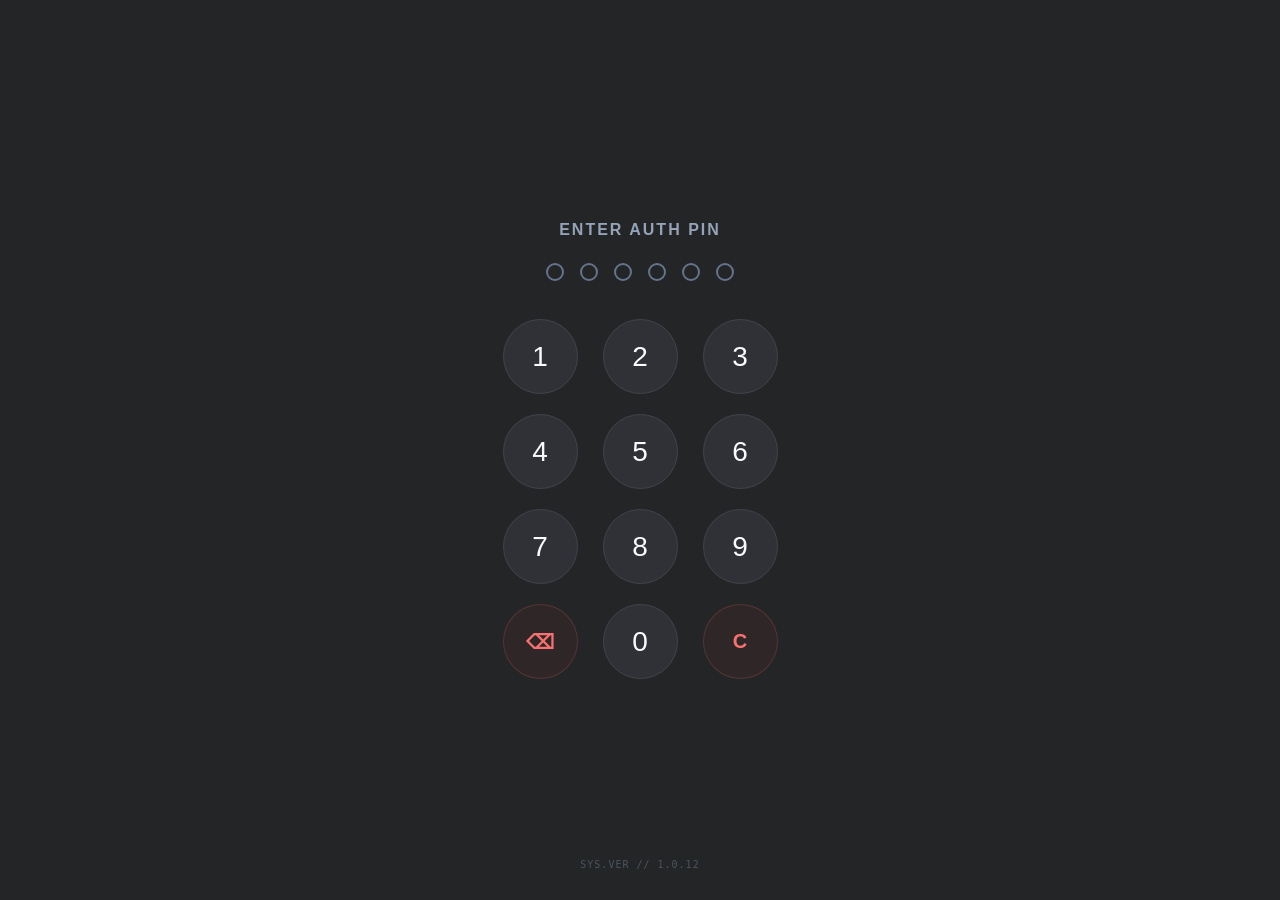
==== admin/index.html @ f443fede "Add files via upload" ====
<!DOCTYPE html>
<html>
<head>
    <meta charset="utf-8">
    <meta name="viewport" content="width=device-width, initial-scale=1.0, maximum-scale=1.0, user-scalable=no">
    <meta name="apple-mobile-web-app-capable" content="yes">
    <meta name="apple-mobile-web-app-status-bar-style" content="black-translucent">
    <title>MASTER CONTROL</title>
    
    <script src="config.js"></script>

    <style>
        body {
            font-family: -apple-system, BlinkMacSystemFont, "Segoe UI", Roboto, Arial, sans-serif;
            background-color: #242526; 
            color: #e2e8f0;
            padding: 0; margin: 0;
            touch-action: manipulation; 
        }

        /* --- ЭКРАН ПИН-КОДА --- */
        #pin-screen {
            position: fixed; top: 0; left: 0; width: 100%; height: 100%;
            background-color: #242526; 
            display: flex; flex-direction: column; align-items: center; justify-content: center;
            z-index: 2000;
            touch-action: manipulation; 
        }
        .pin-title { color: #94a3b8; font-size: 16px; font-weight: 600; margin-bottom: 24px; letter-spacing: 2px; }
        .pin-dots { display: flex; gap: 16px; margin-bottom: 40px; height: 16px; }
        .pin-dot { width: 14px; height: 14px; border-radius: 50%; border: 2px solid #64748b; background: transparent; transition: 0.2s; }
        .pin-dot.filled { background: #cbd5e1; border-color: #cbd5e1; }
        .pin-dot.error { border-color: #ef4444; background: #ef4444; }
        
        .numpad { display: grid; grid-template-columns: repeat(3, 1fr); gap: 20px; width: 280px; }
        .num-btn {
            background: #2f3136; border: 1px solid #40444b; border-radius: 50%;
            width: 75px; height: 75px; color: #f8fafc; font-size: 28px; font-weight: 300;
            display: flex; align-items: center; justify-content: center;
            margin: 0 auto; cursor: pointer; transition: 0.1s;
            touch-action: manipulation; 
        }
        .num-btn:active { background: #40444b; transform: scale(0.95); }
        .num-btn.action-btn { 
            font-size: 20px; font-weight: 600; 
            color: #f87171; border-color: rgba(248, 113, 113, 0.2); 
            background: rgba(239, 68, 68, 0.05); 
        }
        .num-btn:active { background: rgba(239, 68, 68, 0.15); }
        .pin-version { position: absolute; bottom: 30px; opacity: 0.6; }

        /* --- ОСНОВНОЙ ИНТЕРФЕЙС --- */
        #main-app { display: none; padding: 4px; padding-bottom: 20px; }
        .header-panel { border-bottom: 2px solid #40444b; padding-bottom: 8px; margin-bottom: 12px; margin-top: 4px; position: relative; }
        h2 { font-size: 20px; text-transform: uppercase; margin: 0; font-weight: 800; color: #cbd5e1; letter-spacing: 0.5px; text-align: center; }
        .version-label { text-align: center; font-size: 10px; color: #64748b; font-family: monospace; margin-top: 4px; letter-spacing: 1px; }
        
        /* Кнопки управления в шапке */
        .nav-controls { position: absolute; right: 8px; top: 4px; display: flex; gap: 14px; }
        .nav-btn { background: transparent; border: none; font-size: 18px; cursor: pointer; padding: 4px; touch-action: manipulation; }
        .nav-btn:active { transform: scale(0.9); opacity: 0.7; }

        table { width: 100%; border-collapse: collapse; background: #2f3136; border-radius: 4px; overflow: hidden; table-layout: fixed; }
        th, td { border-bottom: 1px solid #40444b; padding: 10px 6px; vertical-align: middle; }
        th { background-color: #242526; color: #94a3b8; font-weight: 600; font-size: 12px; text-transform: uppercase; padding: 12px 6px; text-align: center; border-bottom: 2px solid #40444b; }
        
        .client-col { text-align: left; padding-left: 8px; line-height: 1.3; }
        .client-name { 
            font-size: 16px; font-weight: 700; color: #f8fafc; display: inline-block; word-wrap: break-word; 
            cursor: pointer; border-bottom: 1px dashed #64748b; padding-bottom: 2px;
        }
        .client-key { font-size: 11px; color: #94a3b8; font-family: monospace; display: block; margin-top: 2px; }
        .control-cell { display: flex; flex-direction: column; gap: 6px; align-items: stretch; padding: 0 4px; }
        
        .days-badge { font-size: 13px; font-weight: 800; padding: 4px 0; border-radius: 4px; text-align: center; text-transform: uppercase; }
        .safe-badge { background-color: rgba(34, 197, 94, 0.15); color: #4ade80; border: 1px solid rgba(74, 222, 128, 0.3); } 
        .danger-badge { background-color: rgba(239, 68, 68, 0.15); color: #f87171; border: 1px solid rgba(248, 113, 113, 0.3); } 
        
        .locked-row { background-color: #202225; opacity: 0.8; }
        /* ИСПРАВЛЕНО: убрано pointer-events: none, теперь параметры заблокированных открываются свободно */
        .locked-row .client-name { text-decoration: line-through; color: #64748b; border-bottom: 1px dashed #40444b; }

        .btn { width: 100%; padding: 12px 2px; font-size: 11px; font-weight: 700; border: none; border-radius: 4px; cursor: pointer; color: #fff; text-transform: uppercase; touch-action: manipulation; }
        .btn:active { opacity: 0.8; }
        .btn-red { background-color: #b91c1c; }
        .btn-green { background-color: #15803d; }
        .btn-dark { background-color: #40444b; color: #cbd5e1; }
        .btn:disabled { background-color: #40444b; color: #94a3b8; cursor: not-allowed; }
        .loader { padding: 30px; text-align: center; font-weight: bold; color: #94a3b8; }

        /* --- МОДАЛЬНОЕ ОКНО --- */
        #edit-modal {
            display: none; position: fixed; top: 0; left: 0; width: 100%; height: 100%;
            background-color: rgba(18, 18, 18, 0.85); z-index: 1500;
            align-items: flex-start; justify-content: center; backdrop-filter: blur(4px);
            padding-top: 15px; overflow-y: auto; 
        }
        .modal-content {
            background-color: #242526; border: 1px solid #40444b; border-radius: 8px;
            width: 90%; max-width: 360px; padding: 20px; box-shadow: 0 10px 25px rgba(0,0,0,0.5);
            margin-bottom: 260px; 
        }
        .modal-header { font-size: 16px; font-weight: 800; color: #cbd5e1; text-transform: uppercase; margin-bottom: 16px; letter-spacing: 1px; text-align: center; border-bottom: 1px solid #40444b; padding-bottom: 8px; }
        
        .form-group { margin-bottom: 14px; }
        .form-label { display: block; font-size: 11px; color: #94a3b8; text-transform: uppercase; margin-bottom: 6px; font-weight: 600; }
        .form-control {
            width: 100%; box-sizing: border-box; background-color: #1e1e1e; border: 1px solid #40444b;
            color: #f8fafc; padding: 12px; border-radius: 4px; font-family: monospace; font-size: 14px;
        }
        .form-control:focus { outline: none; border-color: #64748b; }
        input[type="date"]::-webkit-calendar-picker-indicator { filter: invert(1); opacity: 0.6; cursor: pointer; }
        
        .modal-actions { display: flex; gap: 10px; margin-top: 20px; }
        .modal-actions .btn { flex: 1; padding: 14px 0; }
    </style>
</head>
<body>

    <div id="pin-screen">
        <div class="pin-title" id="pin-msg">ENTER AUTH PIN</div>
        <div class="pin-dots" id="dots-container">
            <div class="pin-dot"></div><div class="pin-dot"></div><div class="pin-dot"></div>
            <div class="pin-dot"></div><div class="pin-dot"></div><div class="pin-dot"></div>
        </div>
        <div class="numpad" id="numpad">
            <button class="num-btn" onclick="addDigit(1)">1</button>
            <button class="num-btn" onclick="addDigit(2)">2</button>
            <button class="num-btn" onclick="addDigit(3)">3</button>
            <button class="num-btn" onclick="addDigit(4)">4</button>
            <button class="num-btn" onclick="addDigit(5)">5</button>
            <button class="num-btn" onclick="addDigit(6)">6</button>
            <button class="num-btn" onclick="addDigit(7)">7</button>
            <button class="num-btn" onclick="addDigit(8)">8</button>
            <button class="num-btn" onclick="addDigit(9)">9</button>
            <button class="num-btn action-btn" onclick="removeDigit()">⌫</button>
            <button class="num-btn" onclick="addDigit(0)">0</button>
            <button class="num-btn action-btn" onclick="clearPin()">C</button>
        </div>
        <div class="version-label pin-version" id="pin-version-display"></div>
    </div>

    <div id="main-app">
        <div class="header-panel">
            <h2>MASTER CONTROL</h2>
            <div class="version-label" id="version-display"></div>
            <div class="nav-controls">
                <button class="nav-btn" onclick="refreshData()" title="Обновить базу">🔄</button>
                <button class="nav-btn" onclick="lockApp()" title="Заблокировать">🔒</button>
            </div>
        </div>
        <table>
            <thead>
                <tr>
                    <th style="width: 60%;">Арендатор</th>
                    <th style="width: 40%;">Статус / Контроль</th>
                </tr>
            </thead>
            <tbody id="table-body">
                <tr><td colspan="2" class="loader">Синхронизация...</td></tr>
            </tbody>
        </table>
    </div>

    <div id="edit-modal">
        <div class="modal-content">
            <div class="modal-header">ПАРАМЕТРЫ КЛИЕНТА</div>
            
            <input type="hidden" id="edit-api-key">
            
            <div class="form-group">
                <label class="form-label">ИМЯ АРЕНДАТОРА</label>
                <input type="text" id="edit-name" class="form-control" autocomplete="off">
            </div>
            
            <div class="form-group" style="display: flex; gap: 8px; align-items: flex-end;">
                <div style="flex: 1;">
                    <label class="form-label">КОНТАКТ (ТЕЛЕФОН)</label>
                    <input type="tel" id="edit-contact" class="form-control" autocomplete="off" placeholder="+77001234567">
                </div>
                <a id="call-btn" href="#" class="btn btn-dark" style="display: flex; align-items: center; justify-content: center; height: 45px; width: 50px; text-decoration: none; font-size: 18px; border-radius: 4px; box-sizing: border-box;">📞</a>
            </div>

            <div class="form-group">
                <label class="form-label">ЗАМЕТКИ (ДЛЯ СЕБЯ)</label>
                <textarea id="edit-notes" class="form-control" rows="2" style="resize: none; font-family: inherit; font-size: 14px;"></textarea>
            </div>
            
            <div class="form-group">
                <label class="form-label">ДОСТУП ОТКРЫТ ДО</label>
                <input type="date" id="edit-date" class="form-control">
            </div>
            
            <div class="form-group">
                <label class="form-label">ПОРОГ ПРЕДУПРЕЖДЕНИЯ (ДНЕЙ)</label>
                <input type="number" id="edit-warning" class="form-control" min="1" max="30" inputmode="numeric" pattern="[0-9]*" onfocus="this.select()">
            </div>

            <div class="modal-actions">
                <button class="btn btn-dark" onclick="closeEditModal()">ОТМЕНА</button>
                <button class="btn btn-green" id="save-modal-btn" onclick="saveTenantData()">СОХРАНИТЬ</button>
            </div>
        </div>
    </div>

    <script>
        const API_URL = (typeof CONFIG !== 'undefined') ? CONFIG.API_URL : "";
        const currentVersion = 'SYS.VER // ' + ((typeof CONFIG !== 'undefined') ? CONFIG.VERSION : '1.0.6'); // Подняли версию
        
        document.getElementById('version-display').innerText = currentVersion;
        if(document.getElementById('pin-version-display')) document.getElementById('pin-version-display').innerText = currentVersion;

        let currentPin = "";
        let isAuthenticating = false;
        
        window.cachedTenants = [];

        document.getElementById('edit-contact').addEventListener('input', function() {
            const callBtn = document.getElementById('call-btn');
            const cleanPhone = String(this.value).replace(/[^\d+]/g, '');
            if (cleanPhone) {
                callBtn.href = `tel:${cleanPhone}`;
                callBtn.style.opacity = "1";
            } else {
                callBtn.href = "#";
                callBtn.style.opacity = "0.5";
            }
        });

        function updateDots(isError = false) {
            const dots = document.querySelectorAll('.pin-dot');
            dots.forEach((dot, index) => {
                dot.className = 'pin-dot';
                if (isError) dot.classList.add('error');
                else if (index < currentPin.length) dot.classList.add('filled');
            });
        }

        function toggleNumpad(state) {
            const buttons = document.querySelectorAll('.num-btn');
            buttons.forEach(btn => btn.disabled = !state);
        }

        function addDigit(num) {
            if (isAuthenticating || currentPin.length >= 6) return;
            currentPin += num;
            updateDots();
            if (currentPin.length === 6) verifyAndLoad();
        }

        function removeDigit() {
            if (isAuthenticating || currentPin.length === 0) return;
            currentPin = currentPin.slice(0, -1);
            updateDots();
        }

        function clearPin() {
            if (isAuthenticating) return;
            currentPin = "";
            document.getElementById('pin-msg').innerText = "ENTER AUTH PIN";
            document.getElementById('pin-msg').style.color = "#94a3b8";
            updateDots();
        }

        function lockApp() {
            isAuthenticating = false; 
            currentPin = "";
            window.cachedTenants = [];
            updateDots();
            document.getElementById('main-app').style.display = 'none';
            document.getElementById('pin-screen').style.display = 'flex';
            toggleNumpad(true);
            clearPin();
        }

        async function refreshData() {
            const tbody = document.getElementById('table-body');
            tbody.innerHTML = `<tr><td colspan="2" class="loader">ОБНОВЛЕНИЕ БАЗЫ...</td></tr>`;
            try {
                // ИСПРАВЛЕНИЕ КЭША: Добавляем &_=${Date.now()}, чтобы телефон всегда брал свежие данные
                const response = await fetch(`${API_URL}?action=get_tenants&pin=${currentPin}&_=${Date.now()}`, { redirect: 'follow' });
                const data = await response.json();
                if (data.error !== "ACCESS_DENIED") {
                    renderTable(data);
                } else {
                    lockApp();
                }
            } catch (e) {
                tbody.innerHTML = `<tr><td colspan="2" class="loader" style="color:#ef4444;">ОШИБКА СИНХРОНИЗАЦИИ</td></tr>`;
            }
        }

        async function verifyAndLoad() {
            isAuthenticating = true;
            toggleNumpad(false);
            document.getElementById('pin-msg').innerText = "VERIFYING...";
            
            try {
                // ИСПРАВЛЕНИЕ КЭША: Добавляем &_=${Date.now()}
                const response = await fetch(`${API_URL}?action=get_tenants&pin=${currentPin}&_=${Date.now()}`, { redirect: 'follow' });
                const data = await response.json();
                
                if (data.error === "ACCESS_DENIED") {
                    document.getElementById('pin-msg').innerText = "ACCESS DENIED";
                    document.getElementById('pin-msg').style.color = "#ef4444";
                    updateDots(true);
                    setTimeout(() => {
                        currentPin = ""; isAuthenticating = false; toggleNumpad(true);
                        document.getElementById('pin-msg').innerText = "ENTER AUTH PIN";
                        document.getElementById('pin-msg').style.color = "#94a3b8";
                        updateDots();
                    }, 3000);
                } else {
                    isAuthenticating = false; 
                    toggleNumpad(true);       
                    document.getElementById('pin-screen').style.display = 'none';
                    document.getElementById('main-app').style.display = 'block';
                    renderTable(data);
                }
            } catch (error) {
                document.getElementById('pin-msg').innerText = "CONNECTION ERROR";
                setTimeout(() => { clearPin(); isAuthenticating = false; toggleNumpad(true); }, 1500);
            }
        }

        function renderTable(data) {
            window.cachedTenants = data; 
            const tbody = document.getElementById('table-body');
            let html = '';
            let validCount = 0;

            if (data && data.length > 0) {
                data.forEach(t => {
                    if (!t.api_key || String(t.api_key).trim() === "") return;
                    validCount++;
                    
                    let isBlocked = (t.status !== 'active');
                    let warningThreshold = parseInt(t.warning_days) || 3;
                    let daysLeft = '—';
                    let badgeClass = 'safe-badge';
                    let rawDate = String(t.date_end || "").trim();
                    
                    if (rawDate) {
                        let eDate = null;
                        
                        // ИСПРАВЛЕНИЕ: Правильный парсинг даты для бейджика "дней осталось", исключающий сдвиг UTC
                        if (rawDate.includes('-')) {
                            let parts = rawDate.split('-');
                            if (parts.length === 3) eDate = new Date(parts[0], parts[1] - 1, parts[2]);
                        } else if (rawDate.includes('.')) {
                            let parts = rawDate.split('.');
                            if (parts.length === 3) eDate = new Date(parts[2], parts[1] - 1, parts[0]);
                        } else {
                            eDate = new Date(rawDate);
                        }

                        if (eDate && !isNaN(eDate.getTime())) {
                            let today = new Date(); today.setHours(0, 0, 0, 0); eDate.setHours(0, 0, 0, 0);
                            let diff = Math.round((eDate - today) / (1000 * 60 * 60 * 24));
                            daysLeft = diff + ' дн.';
                            if (diff <= warningThreshold) badgeClass = 'danger-badge';
                        }
                    }
                    
                    let rowClass = isBlocked ? 'locked-row' : '';
                    let badgeText = 'Остаток: ' + daysLeft; 
                    let btnClass = isBlocked ? 'btn-green' : 'btn-red';
                    let btnLabel = isBlocked ? 'РАЗБЛОКИРОВАТЬ' : 'ЗАБЛОКИРОВАТЬ';
                    
                    html += `
                        <tr id="row-${t.api_key}" class="${rowClass}">
                            <td class="client-col">
                                <span class="client-name" onclick="openEditModal('${t.api_key}')">${t.client_name}</span>
                                <span class="client-key">${t.api_key}</span>
                            </td>
                            <td>
                                <div class="control-cell">
                                    <div id="badge-${t.api_key}" class="days-badge ${badgeClass}">${badgeText}</div>
                                    <button id="btn-${t.api_key}" class="btn ${btnClass}" onclick="toggleBlock('${t.api_key}', '${t.status}')">
                                        ${btnLabel}
                                    </button>
                                </div>
                            </td>
                        </tr>
                    `;
                });
            }

            if (validCount === 0) html = `<tr><td colspan="2" class="loader">БАЗА ПУСТА</td></tr>`;
            tbody.innerHTML = html;
        }

        async function toggleBlock(apiKey, currentStatus) {
            const button = document.getElementById(`btn-${apiKey}`);
            const row = document.getElementById(`row-${apiKey}`);
            const actionText = (currentStatus === 'active') ? 'заблокировать' : 'разблокировать';
            if (!confirm(`Вы уверены, что хотите ${actionText} ${apiKey}?`)) return;
            
            button.disabled = true; button.innerText = 'ОЖИДАЙТЕ...';
            try {
                const response = await fetch(`${API_URL}?action=toggle_status&api_key=${apiKey}&current_status=${currentStatus}&pin=${currentPin}`, { redirect: 'follow' });
                const res = await response.json();
                if (res.error) throw new Error(res.message || res.error);
                
                const newStatus = res.newStatus;
                if (newStatus === 'active') {
                    row.classList.remove('locked-row'); button.className = 'btn btn-red'; button.innerText = 'ЗАБЛОКИРОВАТЬ';
                } else {
                    row.classList.add('locked-row'); button.className = 'btn btn-green'; button.innerText = 'РАЗБЛОКИРОВАТЬ';
                }
                button.setAttribute('onclick', `toggleBlock('${apiKey}', '${newStatus}')`);
                
                const t = window.cachedTenants.find(item => item.api_key === apiKey);
                if(t) t.status = newStatus;

            } catch (err) {
                alert('Ошибка: ' + err.message);
                button.innerText = (currentStatus === 'active') ? 'ЗАБЛОКИРОВАТЬ' : 'РАЗБЛОКИРОВАТЬ';
            } finally { 
                button.disabled = false; 
            }
        }

        function openEditModal(apiKey) {
            const t = window.cachedTenants.find(item => item.api_key === apiKey);
            if (!t) return;

            document.getElementById('edit-api-key').value = t.api_key;
            document.getElementById('edit-name').value = t.client_name || "";
            document.getElementById('edit-warning').value = t.warning_days || 3;
            document.getElementById('edit-contact').value = t.contact || "";
            
            document.getElementById('edit-notes').value = t.notes || "";
            
            const callBtn = document.getElementById('call-btn');
            const cleanPhone = String(t.contact || "").replace(/[^\d+]/g, '');
            if (cleanPhone) {
                callBtn.href = `tel:${cleanPhone}`;
                callBtn.style.opacity = "1";
            } else {
                callBtn.href = "#";
                callBtn.style.opacity = "0.5";
            }
            
            // --- КРИТИЧЕСКОЕ ИСПРАВЛЕНИЕ: ПЕРЕВОД ТОЧЕК В ДЕФИСЫ ---
            let rawDate = String(t.date_end || "").trim();
            
            if (rawDate.includes('.')) {
                let parts = rawDate.split('.');
                if (parts.length === 3) {
                    // Превращаем 26.07.2026 в 2026-07-26 для календаря
                    rawDate = `${parts[2]}-${parts[1].padStart(2, '0')}-${parts[0].padStart(2, '0')}`;
                }
            } else if (rawDate.includes(' ')) {
                rawDate = rawDate.split(' ')[0];
            }
            
            // Теперь календарь 100% получит понятный ему формат
            document.getElementById('edit-date').value = rawDate;
            // --------------------------------------------------------
            
            document.getElementById('edit-modal').style.display = 'flex';
        }

        function closeEditModal() {
            document.getElementById('edit-modal').style.display = 'none';
            document.getElementById('save-modal-btn').innerText = 'СОХРАНИТЬ';
            document.getElementById('save-modal-btn').disabled = false;
        }

        async function saveTenantData() {
            const btn = document.getElementById('save-modal-btn');
            const apiKey = document.getElementById('edit-api-key').value;
            const newName = document.getElementById('edit-name').value;
            const newDate = document.getElementById('edit-date').value; // Это строка "YYYY-MM-DD" прямо из календаря
            const newWarning = document.getElementById('edit-warning').value;
            const newContact = document.getElementById('edit-contact').value;
            const newNotes = document.getElementById('edit-notes').value;

            if (!newName) {
                alert("Имя арендатора обязательно для заполнения"); return;
            }

            btn.disabled = true; btn.innerText = 'СОХРАНЕНИЕ...';

            try {
                // КРИТИЧЕСКОЕ ИСПРАВЛЕНИЕ: Мы БОЛЬШЕ НЕ конвертируем дату в точки. 
                // Отправляем newDate (YYYY-MM-DD) напрямую на бэкенд, как он того и ждет!
                const query = `?action=update_tenant&pin=${currentPin}&api_key=${encodeURIComponent(apiKey)}&client_name=${encodeURIComponent(newName)}&date_end=${encodeURIComponent(newDate)}&warning_days=${encodeURIComponent(newWarning)}&contact=${encodeURIComponent(newContact)}&notes=${encodeURIComponent(newNotes)}`;
                
                const response = await fetch(`${API_URL}${query}`, { redirect: 'follow' });
                const res = await response.json();
                if (res.error) throw new Error(res.error || res.message);
                
                // Модалка закрывается и список обновляется ТОЛЬКО после успешного ответа сервера
                closeEditModal();
                refreshData(); 
            } catch (error) {
                alert('Ошибка при сохранении: ' + error.message);
                btn.disabled = false; btn.innerText = 'СОХРАНИТЬ';
            }
        }
    </script>
</body>
</html>
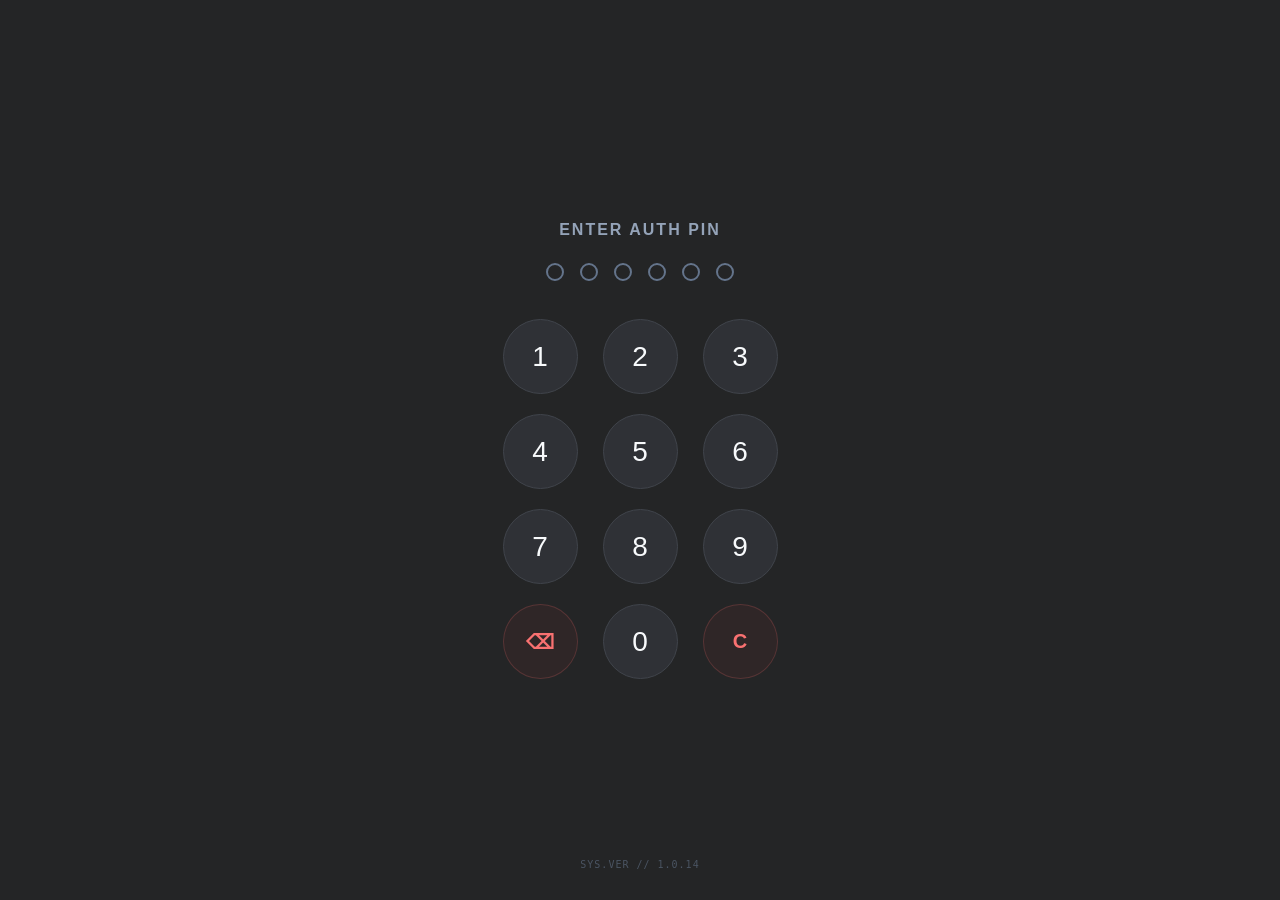
==== commit fcf76b2d: "Add files via upload" ====
--- a/admin/index.html
+++ b/admin/index.html
@@ -425,11 +425,14 @@
             const t = window.cachedTenants.find(item => item.api_key === apiKey);
             if (!t) return;
 
+            // --- ДОБАВЬТЕ ЭТУ СТРОКУ ДЛЯ ДИАГНОСТИКИ ---
+            alert("ДАТА ОТ СЕРВЕРА: [" + t.date_end + "]");
+            // -------------------------------------------
+
             document.getElementById('edit-api-key').value = t.api_key;
             document.getElementById('edit-name').value = t.client_name || "";
             document.getElementById('edit-warning').value = t.warning_days || 3;
             document.getElementById('edit-contact').value = t.contact || "";
-            
             document.getElementById('edit-notes').value = t.notes || "";
             
             const callBtn = document.getElementById('call-btn');
@@ -442,20 +445,22 @@
                 callBtn.style.opacity = "0.5";
             }
             
-            // --- КРИТИЧЕСКОЕ ИСПРАВЛЕНИЕ: ПЕРЕВОД ТОЧЕК В ДЕФИСЫ ---
+            // --- ПРЕВРАЩАЕМ ТОЧКИ В ДЕФИСЫ ТОЛЬКО ДЛЯ КАЛЕНДАРЯ ---
             let rawDate = String(t.date_end || "").trim();
             
+            // Отсекаем время, если оно случайно прилипло
+            if (rawDate.includes(' ')) {
+                rawDate = rawDate.split(' ')[0];
+            }
+            
+            // Если дата пришла с точками (например, 26.07.2026), делаем из неё 2026-07-26
             if (rawDate.includes('.')) {
                 let parts = rawDate.split('.');
                 if (parts.length === 3) {
-                    // Превращаем 26.07.2026 в 2026-07-26 для календаря
-                    rawDate = `${parts[2]}-${parts[1].padStart(2, '0')}-${parts[0].padStart(2, '0')}`;
+                    rawDate = `${parts[2]}-${parts[1]}-${parts[0]}`;
                 }
-            } else if (rawDate.includes(' ')) {
-                rawDate = rawDate.split(' ')[0];
-            }
-            
-            // Теперь календарь 100% получит понятный ему формат
+            }
+            
             document.getElementById('edit-date').value = rawDate;
             // --------------------------------------------------------
             
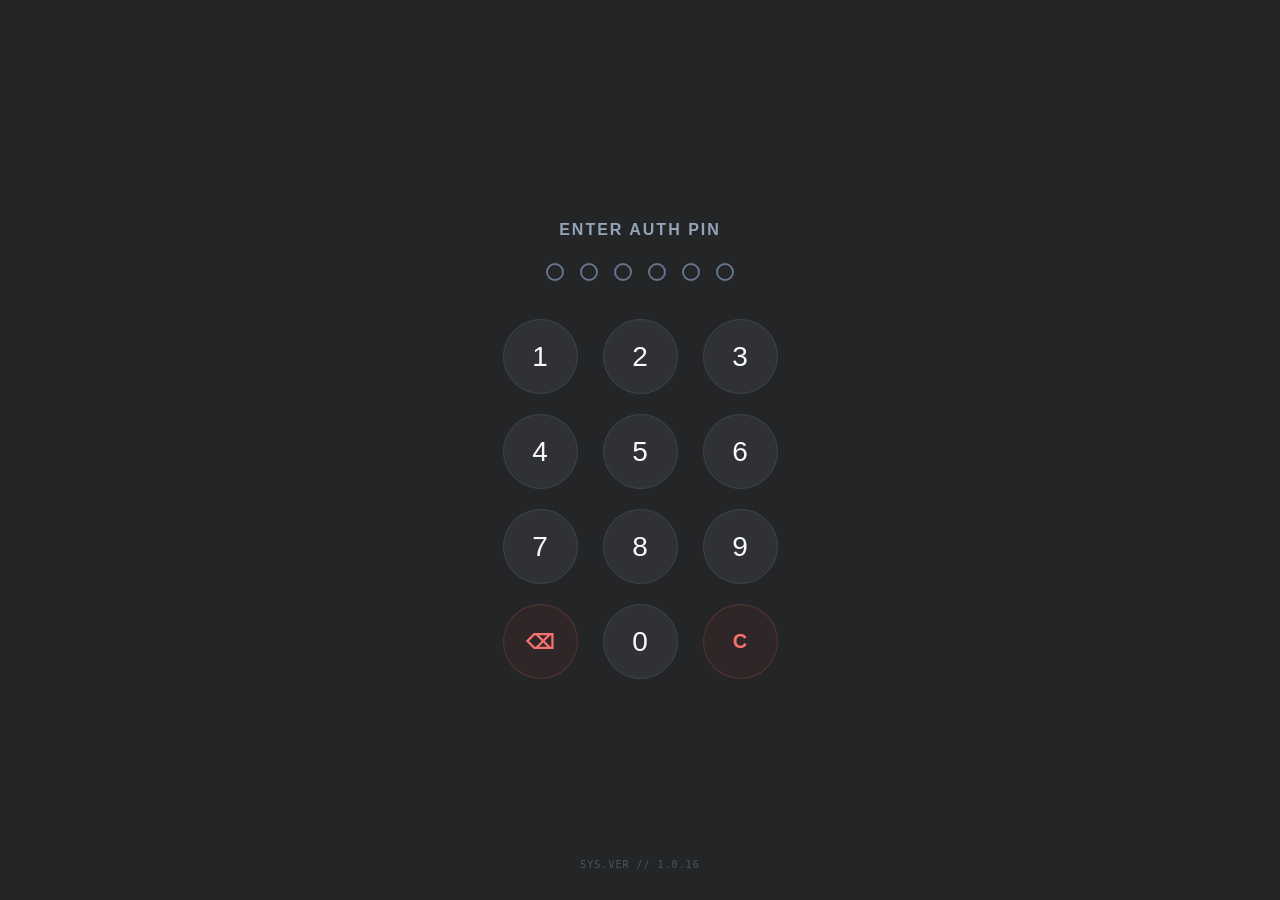
==== commit 3274e1d7: "Add files via upload" ====
--- a/admin/index.html
+++ b/admin/index.html
@@ -77,7 +77,6 @@
         .danger-badge { background-color: rgba(239, 68, 68, 0.15); color: #f87171; border: 1px solid rgba(248, 113, 113, 0.3); } 
         
         .locked-row { background-color: #202225; opacity: 0.8; }
-        /* ИСПРАВЛЕНО: убрано pointer-events: none, теперь параметры заблокированных открываются свободно */
         .locked-row .client-name { text-decoration: line-through; color: #64748b; border-bottom: 1px dashed #40444b; }
 
         .btn { width: 100%; padding: 12px 2px; font-size: 11px; font-weight: 700; border: none; border-radius: 4px; cursor: pointer; color: #fff; text-transform: uppercase; touch-action: manipulation; }
@@ -88,8 +87,8 @@
         .btn:disabled { background-color: #40444b; color: #94a3b8; cursor: not-allowed; }
         .loader { padding: 30px; text-align: center; font-weight: bold; color: #94a3b8; }
 
-        /* --- МОДАЛЬНОЕ ОКНО --- */
-        #edit-modal {
+        /* --- МОДАЛЬНЫЕ ОКНА --- */
+        #edit-modal, #add-modal {
             display: none; position: fixed; top: 0; left: 0; width: 100%; height: 100%;
             background-color: rgba(18, 18, 18, 0.85); z-index: 1500;
             align-items: flex-start; justify-content: center; backdrop-filter: blur(4px);
@@ -145,6 +144,7 @@
             <h2>MASTER CONTROL</h2>
             <div class="version-label" id="version-display"></div>
             <div class="nav-controls">
+                <button class="nav-btn" onclick="openAddModal()" title="Добавить арендатора">➕</button>
                 <button class="nav-btn" onclick="refreshData()" title="Обновить базу">🔄</button>
                 <button class="nav-btn" onclick="lockApp()" title="Заблокировать">🔒</button>
             </div>
@@ -203,9 +203,35 @@
         </div>
     </div>
 
+    <div id="add-modal">
+        <div class="modal-content">
+            <div class="modal-header">НОВЫЙ АРЕНДАТОР</div>
+            
+            <div class="form-group">
+                <label class="form-label">ИМЯ АРЕНДАТОРА</label>
+                <input type="text" id="add-name" class="form-control" autocomplete="off" placeholder="Название точки...">
+            </div>
+            
+            <div class="form-group">
+                <label class="form-label">ДНЕЙ ДОСТУПА</label>
+                <input type="number" id="add-days" class="form-control" value="30" inputmode="numeric" pattern="[0-9]*" onfocus="this.select()">
+            </div>
+            
+            <div class="form-group">
+                <label class="form-label">GOOGLE EMAIL (ДЛЯ ДОСТУПА)</label>
+                <input type="email" id="add-email" class="form-control" autocomplete="off" placeholder="client@gmail.com">
+            </div>
+
+            <div class="modal-actions">
+                <button class="btn btn-dark" onclick="closeAddModal()">ОТМЕНА</button>
+                <button class="btn btn-green" id="btnCreate" onclick="sendCreateTenantRequest()">СОЗДАТЬ</button>
+            </div>
+        </div>
+    </div>
+
     <script>
         const API_URL = (typeof CONFIG !== 'undefined') ? CONFIG.API_URL : "";
-        const currentVersion = 'SYS.VER // ' + ((typeof CONFIG !== 'undefined') ? CONFIG.VERSION : '1.0.6'); // Подняли версию
+        const currentVersion = 'SYS.VER // ' + ((typeof CONFIG !== 'undefined') ? CONFIG.VERSION : '1.0.6'); 
         
         document.getElementById('version-display').innerText = currentVersion;
         if(document.getElementById('pin-version-display')) document.getElementById('pin-version-display').innerText = currentVersion;
@@ -277,7 +303,6 @@
             const tbody = document.getElementById('table-body');
             tbody.innerHTML = `<tr><td colspan="2" class="loader">ОБНОВЛЕНИЕ БАЗЫ...</td></tr>`;
             try {
-                // ИСПРАВЛЕНИЕ КЭША: Добавляем &_=${Date.now()}, чтобы телефон всегда брал свежие данные
                 const response = await fetch(`${API_URL}?action=get_tenants&pin=${currentPin}&_=${Date.now()}`, { redirect: 'follow' });
                 const data = await response.json();
                 if (data.error !== "ACCESS_DENIED") {
@@ -296,7 +321,6 @@
             document.getElementById('pin-msg').innerText = "VERIFYING...";
             
             try {
-                // ИСПРАВЛЕНИЕ КЭША: Добавляем &_=${Date.now()}
                 const response = await fetch(`${API_URL}?action=get_tenants&pin=${currentPin}&_=${Date.now()}`, { redirect: 'follow' });
                 const data = await response.json();
                 
@@ -338,20 +362,20 @@
                     let warningThreshold = parseInt(t.warning_days) || 3;
                     let daysLeft = '—';
                     let badgeClass = 'safe-badge';
+                    
                     let rawDate = String(t.date_end || "").trim();
-                    
+                    let eDate = null;
+
                     if (rawDate) {
-                        let eDate = null;
-                        
-                        // ИСПРАВЛЕНИЕ: Правильный парсинг даты для бейджика "дней осталось", исключающий сдвиг UTC
-                        if (rawDate.includes('-')) {
-                            let parts = rawDate.split('-');
-                            if (parts.length === 3) eDate = new Date(parts[0], parts[1] - 1, parts[2]);
+                        if (rawDate.includes('T') && rawDate.includes('Z')) {
+                            eDate = new Date(rawDate); 
                         } else if (rawDate.includes('.')) {
                             let parts = rawDate.split('.');
                             if (parts.length === 3) eDate = new Date(parts[2], parts[1] - 1, parts[0]);
-                        } else {
-                            eDate = new Date(rawDate);
+                        } else if (rawDate.includes('-')) {
+                            let clean = rawDate.split(' ')[0];
+                            let parts = clean.split('-');
+                            if (parts.length === 3) eDate = new Date(parts[0], parts[1] - 1, parts[2]);
                         }
 
                         if (eDate && !isNaN(eDate.getTime())) {
@@ -421,13 +445,10 @@
             }
         }
 
+        // --- ЛОГИКА ОКНА РЕДАКТИРОВАНИЯ ---
         function openEditModal(apiKey) {
             const t = window.cachedTenants.find(item => item.api_key === apiKey);
             if (!t) return;
-
-            // --- ДОБАВЬТЕ ЭТУ СТРОКУ ДЛЯ ДИАГНОСТИКИ ---
-            alert("ДАТА ОТ СЕРВЕРА: [" + t.date_end + "]");
-            // -------------------------------------------
 
             document.getElementById('edit-api-key').value = t.api_key;
             document.getElementById('edit-name').value = t.client_name || "";
@@ -445,25 +466,27 @@
                 callBtn.style.opacity = "0.5";
             }
             
-            // --- ПРЕВРАЩАЕМ ТОЧКИ В ДЕФИСЫ ТОЛЬКО ДЛЯ КАЛЕНДАРЯ ---
             let rawDate = String(t.date_end || "").trim();
-            
-            // Отсекаем время, если оно случайно прилипло
-            if (rawDate.includes(' ')) {
-                rawDate = rawDate.split(' ')[0];
-            }
-            
-            // Если дата пришла с точками (например, 26.07.2026), делаем из неё 2026-07-26
-            if (rawDate.includes('.')) {
-                let parts = rawDate.split('.');
-                if (parts.length === 3) {
-                    rawDate = `${parts[2]}-${parts[1]}-${parts[0]}`;
+            let finalDate = "";
+            
+            if (rawDate) {
+                if (rawDate.includes('T') && rawDate.includes('Z')) {
+                    let d = new Date(rawDate); 
+                    let yyyy = d.getFullYear();
+                    let mm = String(d.getMonth() + 1).padStart(2, '0');
+                    let dd = String(d.getDate()).padStart(2, '0');
+                    finalDate = `${yyyy}-${mm}-${dd}`;
+                } 
+                else if (rawDate.includes('.')) {
+                    let parts = rawDate.split('.');
+                    if (parts.length === 3) finalDate = `${parts[2]}-${parts[1].padStart(2, '0')}-${parts[0].padStart(2, '0')}`;
+                } 
+                else if (rawDate.includes('-')) {
+                    finalDate = rawDate.split(' ')[0].split('T')[0];
                 }
             }
             
-            document.getElementById('edit-date').value = rawDate;
-            // --------------------------------------------------------
-            
+            document.getElementById('edit-date').value = finalDate;
             document.getElementById('edit-modal').style.display = 'flex';
         }
 
@@ -477,7 +500,7 @@
             const btn = document.getElementById('save-modal-btn');
             const apiKey = document.getElementById('edit-api-key').value;
             const newName = document.getElementById('edit-name').value;
-            const newDate = document.getElementById('edit-date').value; // Это строка "YYYY-MM-DD" прямо из календаря
+            const newDate = document.getElementById('edit-date').value; 
             const newWarning = document.getElementById('edit-warning').value;
             const newContact = document.getElementById('edit-contact').value;
             const newNotes = document.getElementById('edit-notes').value;
@@ -489,15 +512,12 @@
             btn.disabled = true; btn.innerText = 'СОХРАНЕНИЕ...';
 
             try {
-                // КРИТИЧЕСКОЕ ИСПРАВЛЕНИЕ: Мы БОЛЬШЕ НЕ конвертируем дату в точки. 
-                // Отправляем newDate (YYYY-MM-DD) напрямую на бэкенд, как он того и ждет!
                 const query = `?action=update_tenant&pin=${currentPin}&api_key=${encodeURIComponent(apiKey)}&client_name=${encodeURIComponent(newName)}&date_end=${encodeURIComponent(newDate)}&warning_days=${encodeURIComponent(newWarning)}&contact=${encodeURIComponent(newContact)}&notes=${encodeURIComponent(newNotes)}`;
                 
                 const response = await fetch(`${API_URL}${query}`, { redirect: 'follow' });
                 const res = await response.json();
                 if (res.error) throw new Error(res.error || res.message);
                 
-                // Модалка закрывается и список обновляется ТОЛЬКО после успешного ответа сервера
                 closeEditModal();
                 refreshData(); 
             } catch (error) {
@@ -505,6 +525,68 @@
                 btn.disabled = false; btn.innerText = 'СОХРАНИТЬ';
             }
         }
+
+        // --- ЛОГИКА ОКНА СОЗДАНИЯ (НОВОЕ) ---
+        function openAddModal() {
+            document.getElementById('add-modal').style.display = 'flex';
+        }
+
+        function closeAddModal() {
+            document.getElementById('add-modal').style.display = 'none';
+            document.getElementById('btnCreate').innerText = 'СОЗДАТЬ';
+            document.getElementById('btnCreate').disabled = false;
+        }
+
+        async function sendCreateTenantRequest() {
+            const btn = document.getElementById('btnCreate');
+            const name = document.getElementById('add-name').value.trim();
+            const days = document.getElementById('add-days').value;
+            const email = document.getElementById('add-email').value.trim();
+
+            if (!name || !email) {
+                alert("Пожалуйста, укажите имя арендатора и Google Email!");
+                return;
+            }
+
+            btn.disabled = true;
+            btn.innerText = "СОЗДАНИЕ БАЗ (ДО 15 СЕК)...";
+
+            const payload = {
+                action: 'createTenant',
+                name: name,
+                days: days,
+                email: email
+            };
+
+            try {
+                // Отправляем POST запрос, как мы настроили в Code.gs
+                const response = await fetch(API_URL, {
+                    method: 'POST',
+                    body: JSON.stringify(payload)
+                });
+                
+                const result = await response.json();
+
+                if (result.success) {
+                    alert(`✅ Базы успешно созданы!\nНовый ключ: ${result.apiKey}`);
+                    
+                    // Очищаем форму
+                    document.getElementById('add-name').value = '';
+                    document.getElementById('add-email').value = '';
+                    document.getElementById('add-days').value = '30';
+                    
+                    closeAddModal();
+                    refreshData(); // Сразу подтягиваем нового клиента в список
+                } else {
+                    alert("❌ Ошибка сервера: " + result.error);
+                }
+            } catch (error) {
+                alert("❌ Ошибка связи: " + error.message);
+            } finally {
+                btn.disabled = false;
+                btn.innerText = "СОЗДАТЬ";
+            }
+        }
     </script>
 </body>
 </html>
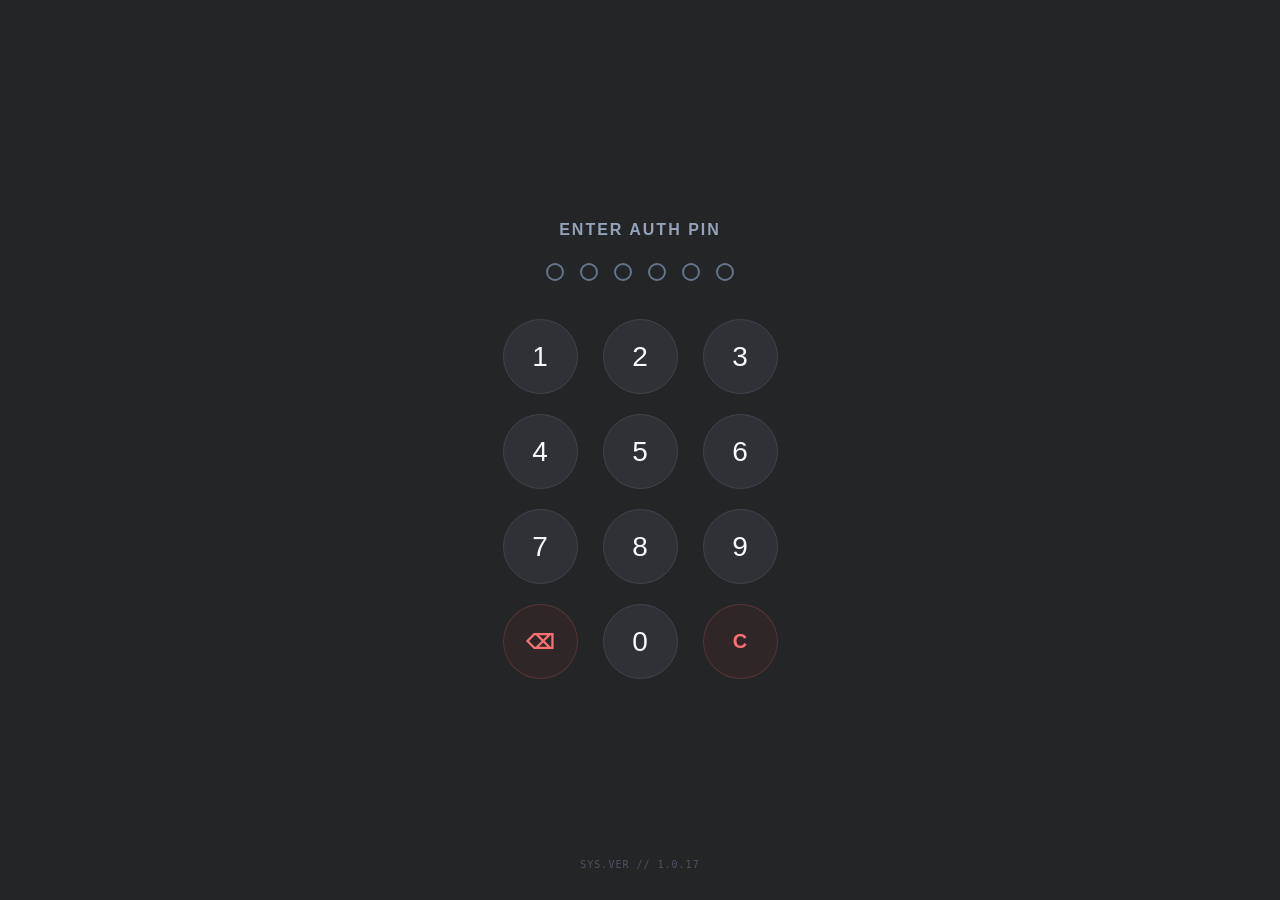
==== commit f8902547: "Add files via upload" ====
--- a/admin/index.html
+++ b/admin/index.html
@@ -51,12 +51,12 @@
 
         /* --- ОСНОВНОЙ ИНТЕРФЕЙС --- */
         #main-app { display: none; padding: 4px; padding-bottom: 20px; }
-        .header-panel { border-bottom: 2px solid #40444b; padding-bottom: 8px; margin-bottom: 12px; margin-top: 4px; position: relative; }
-        h2 { font-size: 20px; text-transform: uppercase; margin: 0; font-weight: 800; color: #cbd5e1; letter-spacing: 0.5px; text-align: center; }
-        .version-label { text-align: center; font-size: 10px; color: #64748b; font-family: monospace; margin-top: 4px; letter-spacing: 1px; }
-        
-        /* Кнопки управления в шапке */
-        .nav-controls { position: absolute; right: 8px; top: 4px; display: flex; gap: 14px; }
+        .header-panel { display: flex; justify-content: space-between; align-items: center; border-bottom: 2px solid #40444b; padding: 10px 8px; margin-bottom: 12px; margin-top: 4px; }
+        .header-left { display: flex; flex-direction: column; align-items: flex-start; }
+        h2 { font-size: 18px; text-transform: uppercase; margin: 0; font-weight: 800; color: #cbd5e1; letter-spacing: 0.5px; }
+        .version-label { font-size: 10px; color: #64748b; font-family: monospace; margin-top: 2px; letter-spacing: 1px; }
+        
+        .nav-controls { display: flex; gap: 14px; align-items: center; }
         .nav-btn { background: transparent; border: none; font-size: 18px; cursor: pointer; padding: 4px; touch-action: manipulation; }
         .nav-btn:active { transform: scale(0.9); opacity: 0.7; }
 
@@ -141,8 +141,10 @@
 
     <div id="main-app">
         <div class="header-panel">
-            <h2>MASTER CONTROL</h2>
-            <div class="version-label" id="version-display"></div>
+            <div class="header-left">
+                <h2>MASTER CONTROL</h2>
+                <div class="version-label" id="version-display"></div>
+            </div>
             <div class="nav-controls">
                 <button class="nav-btn" onclick="openAddModal()" title="Добавить арендатора">➕</button>
                 <button class="nav-btn" onclick="refreshData()" title="Обновить базу">🔄</button>
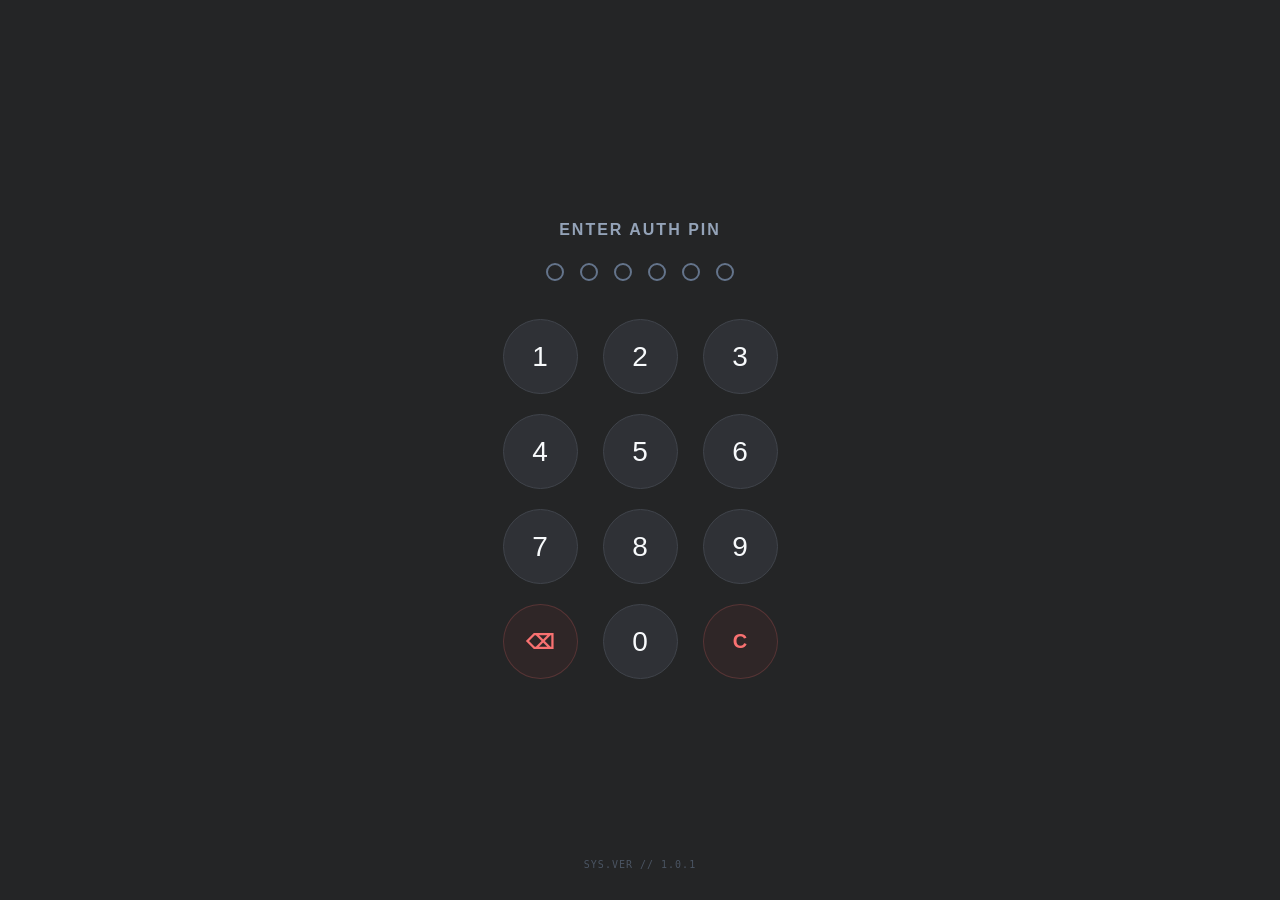
==== commit 52de1575: "Add files via upload" ====
--- a/admin/index.html
+++ b/admin/index.html
@@ -301,16 +301,30 @@
             clearPin();
         }
 
+        async function adminPost(payload) {
+            const response = await fetch(API_URL, {
+                method: 'POST',
+                headers: { 'Content-Type': 'text/plain;charset=utf-8' },
+                body: JSON.stringify(payload),
+                redirect: 'follow'
+            });
+            return await response.json();
+        }
+
         async function refreshData() {
             const tbody = document.getElementById('table-body');
             tbody.innerHTML = `<tr><td colspan="2" class="loader">ОБНОВЛЕНИЕ БАЗЫ...</td></tr>`;
             try {
-                const response = await fetch(`${API_URL}?action=get_tenants&pin=${currentPin}&_=${Date.now()}`, { redirect: 'follow' });
-                const data = await response.json();
-                if (data.error !== "ACCESS_DENIED") {
+                const data = await adminPost({ action: 'get_tenants', pin: currentPin });
+                if (data && data.success && Array.isArray(data.tenants)) {
+                    renderTable(data.tenants);
+                } else if (Array.isArray(data)) {
                     renderTable(data);
+                } else if (data && (data.error === "ACCESS_DENIED" || data.error === "RATE_LIMITED" || data.error === "ADMIN_NOT_CONFIGURED")) {
+                    alert(data.message || data.error);
+                    lockApp();
                 } else {
-                    lockApp();
+                    throw new Error((data && (data.message || data.error)) || 'Неизвестная ошибка');
                 }
             } catch (e) {
                 tbody.innerHTML = `<tr><td colspan="2" class="loader" style="color:#ef4444;">ОШИБКА СИНХРОНИЗАЦИИ</td></tr>`;
@@ -323,11 +337,13 @@
             document.getElementById('pin-msg').innerText = "VERIFYING...";
             
             try {
-                const response = await fetch(`${API_URL}?action=get_tenants&pin=${currentPin}&_=${Date.now()}`, { redirect: 'follow' });
-                const data = await response.json();
+                const data = await adminPost({ action: 'get_tenants', pin: currentPin });
                 
-                if (data.error === "ACCESS_DENIED") {
-                    document.getElementById('pin-msg').innerText = "ACCESS DENIED";
+                if (data && data.error) {
+                    const errText = data.error === "RATE_LIMITED"
+                        ? (data.message || "RATE LIMITED")
+                        : (data.error === "ADMIN_NOT_CONFIGURED" ? "ADMIN_PIN NOT SET" : "ACCESS DENIED");
+                    document.getElementById('pin-msg').innerText = errText;
                     document.getElementById('pin-msg').style.color = "#ef4444";
                     updateDots(true);
                     setTimeout(() => {
@@ -337,11 +353,12 @@
                         updateDots();
                     }, 3000);
                 } else {
+                    const tenants = (data && Array.isArray(data.tenants)) ? data.tenants : (Array.isArray(data) ? data : []);
                     isAuthenticating = false; 
                     toggleNumpad(true);       
                     document.getElementById('pin-screen').style.display = 'none';
                     document.getElementById('main-app').style.display = 'block';
-                    renderTable(data);
+                    renderTable(tenants);
                 }
             } catch (error) {
                 document.getElementById('pin-msg').innerText = "CONNECTION ERROR";
@@ -424,8 +441,12 @@
             
             button.disabled = true; button.innerText = 'ОЖИДАЙТЕ...';
             try {
-                const response = await fetch(`${API_URL}?action=toggle_status&api_key=${apiKey}&current_status=${currentStatus}&pin=${currentPin}`, { redirect: 'follow' });
-                const res = await response.json();
+                const res = await adminPost({
+                    action: 'toggle_status',
+                    pin: currentPin,
+                    api_key: apiKey,
+                    current_status: currentStatus
+                });
                 if (res.error) throw new Error(res.message || res.error);
                 
                 const newStatus = res.newStatus;
@@ -514,11 +535,17 @@
             btn.disabled = true; btn.innerText = 'СОХРАНЕНИЕ...';
 
             try {
-                const query = `?action=update_tenant&pin=${currentPin}&api_key=${encodeURIComponent(apiKey)}&client_name=${encodeURIComponent(newName)}&date_end=${encodeURIComponent(newDate)}&warning_days=${encodeURIComponent(newWarning)}&contact=${encodeURIComponent(newContact)}&notes=${encodeURIComponent(newNotes)}`;
-                
-                const response = await fetch(`${API_URL}${query}`, { redirect: 'follow' });
-                const res = await response.json();
-                if (res.error) throw new Error(res.error || res.message);
+                const res = await adminPost({
+                    action: 'update_tenant',
+                    pin: currentPin,
+                    api_key: apiKey,
+                    client_name: newName,
+                    date_end: newDate,
+                    warning_days: newWarning,
+                    contact: newContact,
+                    notes: newNotes
+                });
+                if (res.error) throw new Error(res.message || res.error);
                 
                 closeEditModal();
                 refreshData(); 
@@ -555,22 +582,18 @@
 
             const payload = {
                 action: 'createTenant',
+                admin_pin: currentPin,
                 name: name,
                 days: days,
                 email: email
             };
 
             try {
-                // Отправляем POST запрос, как мы настроили в Code.gs
-                const response = await fetch(API_URL, {
-                    method: 'POST',
-                    body: JSON.stringify(payload)
-                });
-                
-                const result = await response.json();
+                // Отправляем POST запрос с ADMIN_PIN в теле JSON
+                const result = await adminPost(payload);
 
                 if (result.success) {
-                    alert(`✅ Базы успешно созданы!\nНовый ключ: ${result.apiKey}`);
+                    alert(`✅ Базы успешно созданы!\nНовый ключ: ${result.api_key || result.apiKey}`);
                     
                     // Очищаем форму
                     document.getElementById('add-name').value = '';
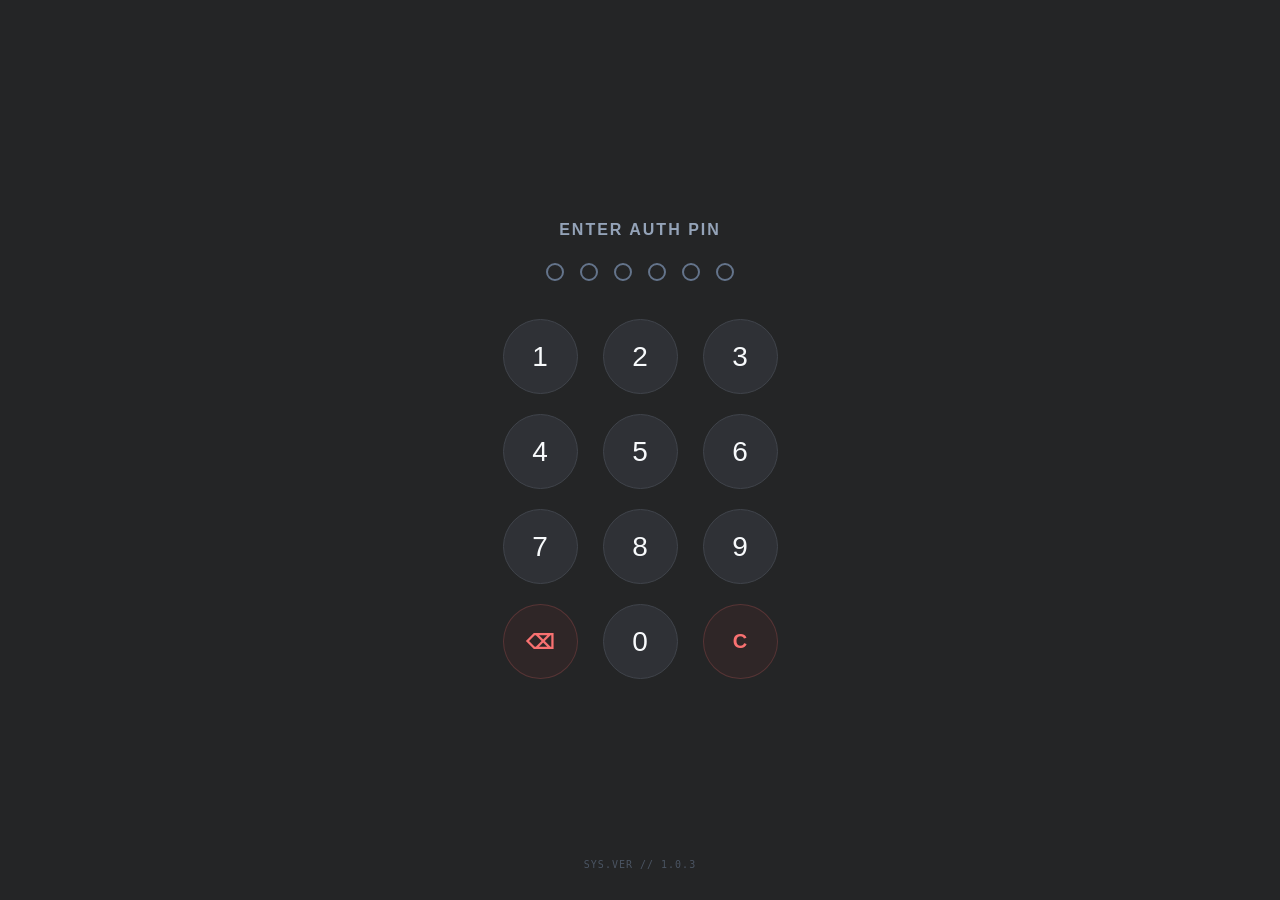
==== commit 05e60cfe: "Add files via upload" ====
--- a/admin/index.html
+++ b/admin/index.html
@@ -242,6 +242,28 @@
         let isAuthenticating = false;
         
         window.cachedTenants = [];
+
+        function escapeHtml(str) {
+            return String(str === null || str === undefined ? '' : str)
+                .replace(/&/g, '&amp;')
+                .replace(/</g, '&lt;')
+                .replace(/>/g, '&gt;')
+                .replace(/"/g, '&quot;')
+                .replace(/'/g, '&#39;');
+        }
+
+        // Делегированный обработчик кликов по таблице (без inline onclick со строками тенантов)
+        document.getElementById('table-body').addEventListener('click', function(e) {
+            const nameEl = e.target.closest('.client-name[data-api-key]');
+            if (nameEl) {
+                openEditModal(nameEl.dataset.apiKey);
+                return;
+            }
+            const btnEl = e.target.closest('button[data-action="toggle-block"]');
+            if (btnEl) {
+                toggleBlock(btnEl.dataset.apiKey, btnEl.dataset.status, btnEl);
+            }
+        });
 
         document.getElementById('edit-contact').addEventListener('input', function() {
             const callBtn = document.getElementById('call-btn');
@@ -409,17 +431,21 @@
                     let badgeText = 'Остаток: ' + daysLeft; 
                     let btnClass = isBlocked ? 'btn-green' : 'btn-red';
                     let btnLabel = isBlocked ? 'РАЗБЛОКИРОВАТЬ' : 'ЗАБЛОКИРОВАТЬ';
+                    const safeKey = escapeHtml(t.api_key);
+                    const safeName = escapeHtml(t.client_name);
+                    const safeStatus = escapeHtml(t.status);
+                    const safeBadgeText = escapeHtml(badgeText);
                     
                     html += `
-                        <tr id="row-${t.api_key}" class="${rowClass}">
+                        <tr data-row-key="${safeKey}" class="${rowClass}">
                             <td class="client-col">
-                                <span class="client-name" onclick="openEditModal('${t.api_key}')">${t.client_name}</span>
-                                <span class="client-key">${t.api_key}</span>
+                                <span class="client-name" data-api-key="${safeKey}">${safeName}</span>
+                                <span class="client-key">${safeKey}</span>
                             </td>
                             <td>
                                 <div class="control-cell">
-                                    <div id="badge-${t.api_key}" class="days-badge ${badgeClass}">${badgeText}</div>
-                                    <button id="btn-${t.api_key}" class="btn ${btnClass}" onclick="toggleBlock('${t.api_key}', '${t.status}')">
+                                    <div class="days-badge ${badgeClass}">${safeBadgeText}</div>
+                                    <button data-action="toggle-block" data-api-key="${safeKey}" data-status="${safeStatus}" class="btn ${btnClass}">
                                         ${btnLabel}
                                     </button>
                                 </div>
@@ -433,9 +459,9 @@
             tbody.innerHTML = html;
         }
 
-        async function toggleBlock(apiKey, currentStatus) {
-            const button = document.getElementById(`btn-${apiKey}`);
-            const row = document.getElementById(`row-${apiKey}`);
+        async function toggleBlock(apiKey, currentStatus, buttonEl) {
+            const button = buttonEl;
+            const row = button ? button.closest('tr') : null;
             const actionText = (currentStatus === 'active') ? 'заблокировать' : 'разблокировать';
             if (!confirm(`Вы уверены, что хотите ${actionText} ${apiKey}?`)) return;
             
@@ -451,11 +477,11 @@
                 
                 const newStatus = res.newStatus;
                 if (newStatus === 'active') {
-                    row.classList.remove('locked-row'); button.className = 'btn btn-red'; button.innerText = 'ЗАБЛОКИРОВАТЬ';
+                    if (row) row.classList.remove('locked-row'); button.className = 'btn btn-red'; button.innerText = 'ЗАБЛОКИРОВАТЬ';
                 } else {
-                    row.classList.add('locked-row'); button.className = 'btn btn-green'; button.innerText = 'РАЗБЛОКИРОВАТЬ';
+                    if (row) row.classList.add('locked-row'); button.className = 'btn btn-green'; button.innerText = 'РАЗБЛОКИРОВАТЬ';
                 }
-                button.setAttribute('onclick', `toggleBlock('${apiKey}', '${newStatus}')`);
+                button.dataset.status = newStatus;
                 
                 const t = window.cachedTenants.find(item => item.api_key === apiKey);
                 if(t) t.status = newStatus;
